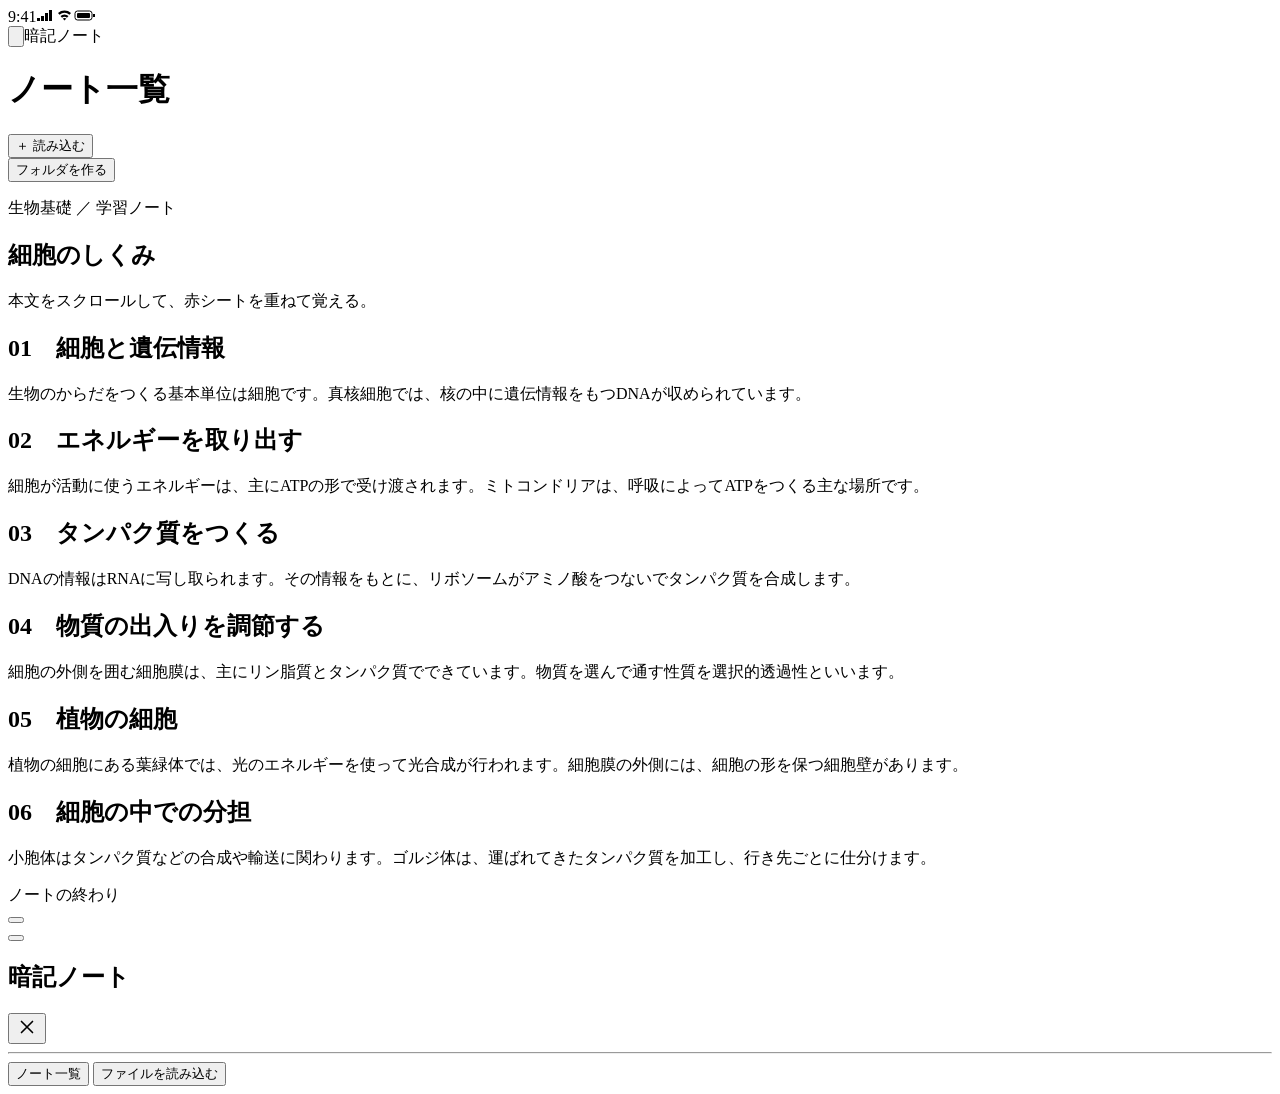
==== public/index.html @ ee3bf5c8 "Build deployable redsheet PWA for Cloudflare Pages" ====
<!doctype html>
<html lang="ja">
<meta charset="utf-8">
<meta name="viewport" content="width=device-width, initial-scale=1, viewport-fit=cover">
<meta name="theme-color" content="#df4d5c">
<meta name="apple-mobile-web-app-capable" content="yes">
<link rel="manifest" href="/manifest.webmanifest">
<link rel="apple-touch-icon" href="/icons/icon-192.png">
<title>赤シートで暗記</title>
<link rel="stylesheet" href="/app.css">
<main class="phone" id="phone" data-mode="library" aria-label="赤シート暗記アプリ">
  <div class="status" aria-hidden="true"><span>9:41</span><i class="notch"></i><svg width="59" height="14" viewBox="0 0 59 14" fill="currentColor"><path d="M1 10h3v3H1zm4-2h3v5H5zm4-3h3v8H9zm4-3h3v11h-3zm9 3a10 10 0 0 1 13 0l-1.5 1.8a8 8 0 0 0-10 0zm2.5 3a6 6 0 0 1 8 0l-1.5 1.7a4 4 0 0 0-5 0zm2.2 2.6a3 3 0 0 1 3.7 0l-1.9 2zM57 6h2v3h-2z"/><rect x="39" y="3" width="17" height="9" rx="2.5" fill="none" stroke="currentColor"/><rect x="41" y="5" width="13" height="5" rx="1"/></svg></div>
  <header id="header"><button class="menu-button" id="menuButton" aria-label="メニューを開く" aria-controls="drawer" aria-expanded="false"><svg viewBox="0 0 24 24" fill="none" stroke="currentColor" stroke-width="2" stroke-linecap="round"><path d="M5 7h14M5 12h14M5 17h9"/></svg></button><span id="modeTitle">暗記ノート</span></header>
  <div class="library" id="library" aria-labelledby="libraryTitle">
    <div class="library-heading"><h1 id="libraryTitle" tabindex="-1">ノート一覧</h1><button class="library-button" id="libraryImport" type="button">＋ 読み込む</button></div>
    <nav class="library-path" id="libraryPath" aria-label="フォルダの場所"></nav>
    <button class="library-button secondary" id="newFolder" type="button">フォルダを作る</button>
    <div id="libraryEditor"></div>
    <p class="library-status" id="libraryStatus" role="status"></p>
    <div class="library-list" id="libraryList"></div>
  </div>
  <input id="noteFile" type="file" accept=".md,.zip,text/markdown,application/zip" hidden>
  <div class="reading" id="reading" tabindex="0" aria-label="学習ノートの本文">
    <article>
      <p class="eyebrow">生物基礎 ／ 学習ノート</p>
      <h1>細胞のしくみ</h1>
      <p class="intro">本文をスクロールして、赤シートを重ねて覚える。</p>
      <section><h2>01　細胞と遺伝情報</h2><p>生物のからだをつくる基本単位は<span class="term">細胞</span>です。真核細胞では、<span class="term">核</span>の中に遺伝情報をもつ<span class="term">DNA</span>が収められています。</p></section>
      <section><h2>02　エネルギーを取り出す</h2><p>細胞が活動に使うエネルギーは、主に<span class="term">ATP</span>の形で受け渡されます。<span class="term">ミトコンドリア</span>は、呼吸によってATPをつくる主な場所です。</p></section>
      <section><h2>03　タンパク質をつくる</h2><p>DNAの情報は<span class="term">RNA</span>に写し取られます。その情報をもとに、<span class="term">リボソーム</span>がアミノ酸をつないでタンパク質を合成します。</p></section>
      <section><h2>04　物質の出入りを調節する</h2><p>細胞の外側を囲む<span class="term">細胞膜</span>は、主にリン脂質とタンパク質でできています。物質を選んで通す性質を<span class="term">選択的透過性</span>といいます。</p></section>
      <section><h2>05　植物の細胞</h2><p>植物の細胞にある<span class="term">葉緑体</span>では、光のエネルギーを使って<span class="term">光合成</span>が行われます。細胞膜の外側には、細胞の形を保つ<span class="term">細胞壁</span>があります。</p></section>
      <section><h2>06　細胞の中での分担</h2><p><span class="term">小胞体</span>はタンパク質などの合成や輸送に関わります。<span class="term">ゴルジ体</span>は、運ばれてきたタンパク質を加工し、行き先ごとに仕分けます。</p></section>
      <section class="end">ノートの終わり</section>
    </article>
  </div>
  <div class="sheet" aria-hidden="true"></div>
  <button class="grip" id="grip" aria-label="赤シートを上げる" aria-pressed="false"></button>
  <div class="test" id="test" aria-label="テストモード" hidden>
    <div class="test-progress"><span id="testNoteName"></span><span class="test-count" id="testCount"></span></div>
    <div class="test-body" id="testBody">
      <div class="test-prompt">
        <p class="test-kicker" id="testKicker">問題</p>
        <h1 class="test-question" id="testQuestion" tabindex="-1"></h1>
        <div class="test-prompt-media" id="testPromptMedia" hidden></div>
      </div>
      <div class="test-answer" id="testAnswer" hidden>
        <h2 id="testAnswerHeading" tabindex="-1">答え</h2>
        <div class="test-answer-value" id="testAnswerValue"></div>
        <div class="test-explanation" id="testExplanation">
          <h3>解説</h3><div id="testExplanationValue"></div>
        </div>
      </div>
    </div>
    <button class="test-reveal" id="revealAnswer" type="button" aria-label="答えと解説を表示">
      <svg viewBox="0 0 24 24" fill="none" stroke="currentColor" stroke-width="1.8" stroke-linecap="round" stroke-linejoin="round" aria-hidden="true"><path d="m6 11 6-6 6 6M12 5v14"/></svg>
      上にスワイプ<small>タップでも答えを表示</small>
    </button>
    <button class="test-next" id="nextQuestion" type="button" hidden></button>
  </div>
  <div class="home" aria-hidden="true"></div>
  <button class="scrim" id="scrim" tabindex="-1" aria-label="メニューを閉じる"></button>
  <aside class="drawer" id="drawer" role="dialog" aria-modal="true" aria-label="メニュー" inert>
    <h2>暗記ノート</h2>
    <button class="close" id="closeButton" aria-label="メニューを閉じる"><svg width="22" height="22" viewBox="0 0 24 24" fill="none" stroke="currentColor" stroke-width="1.8" stroke-linecap="round"><path d="m6 6 12 12M18 6 6 18"/></svg></button>
    <hr>
    <button class="current" id="openLibrary" aria-current="true">ノート一覧</button>
    <button class="current" id="openImport" aria-current="false">ファイルを読み込む</button>
  </aside>
</main>
<script src="/app.js" defer></script>
</html>
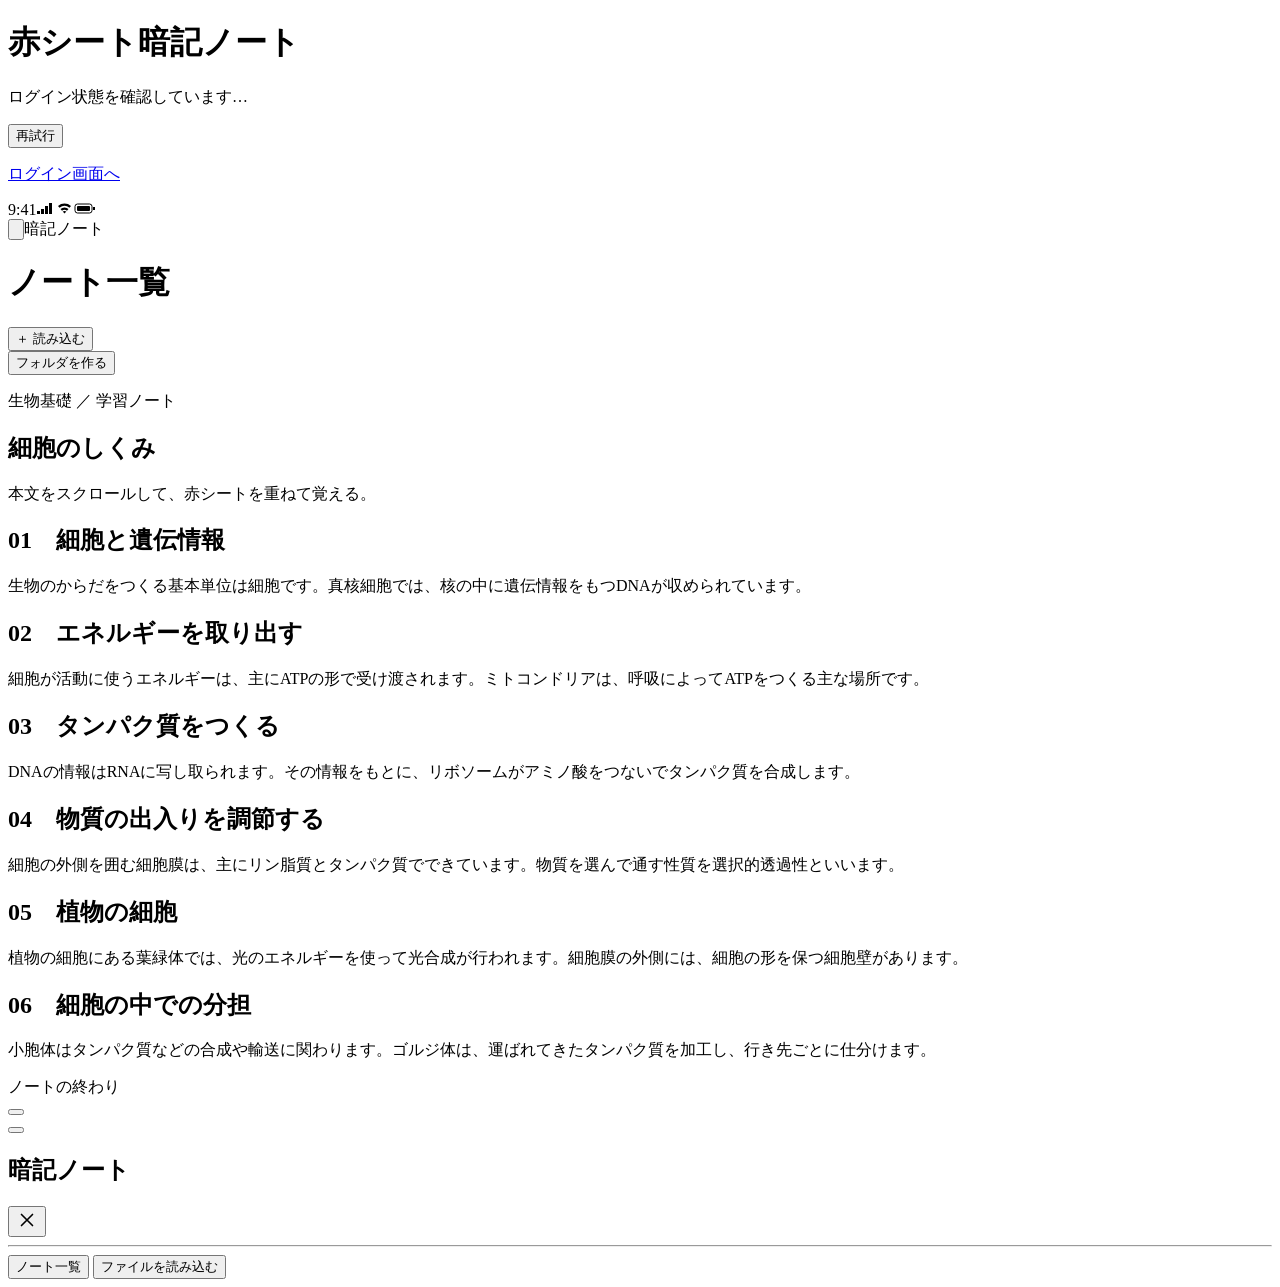
==== commit 747fb39e: "Add Google login with D1 allowlist and 90-day sessions" ====
--- a/public/index.html
+++ b/public/index.html
@@ -8,6 +8,9 @@
 <link rel="apple-touch-icon" href="/icons/icon-192.png">
 <title>赤シートで暗記</title>
 <link rel="stylesheet" href="/app.css">
+<link rel="stylesheet" href="/auth.css">
+<body class="auth-locked">
+<div id="authGate"><div class="auth-card"><h1>赤シート暗記ノート</h1><p id="authStatus" role="status">ログイン状態を確認しています…</p><button id="authRetry" type="button">再試行</button><p><a href="/login">ログイン画面へ</a></p></div></div>
 <main class="phone" id="phone" data-mode="library" aria-label="赤シート暗記アプリ">
   <div class="status" aria-hidden="true"><span>9:41</span><i class="notch"></i><svg width="59" height="14" viewBox="0 0 59 14" fill="currentColor"><path d="M1 10h3v3H1zm4-2h3v5H5zm4-3h3v8H9zm4-3h3v11h-3zm9 3a10 10 0 0 1 13 0l-1.5 1.8a8 8 0 0 0-10 0zm2.5 3a6 6 0 0 1 8 0l-1.5 1.7a4 4 0 0 0-5 0zm2.2 2.6a3 3 0 0 1 3.7 0l-1.9 2zM57 6h2v3h-2z"/><rect x="39" y="3" width="17" height="9" rx="2.5" fill="none" stroke="currentColor"/><rect x="41" y="5" width="13" height="5" rx="1"/></svg></div>
   <header id="header"><button class="menu-button" id="menuButton" aria-label="メニューを開く" aria-controls="drawer" aria-expanded="false"><svg viewBox="0 0 24 24" fill="none" stroke="currentColor" stroke-width="2" stroke-linecap="round"><path d="M5 7h14M5 12h14M5 17h9"/></svg></button><span id="modeTitle">暗記ノート</span></header>
@@ -68,5 +71,5 @@
     <button class="current" id="openImport" aria-current="false">ファイルを読み込む</button>
   </aside>
 </main>
-<script src="/app.js" defer></script>
+<script src="/bootstrap.js" defer></script>
 </html>
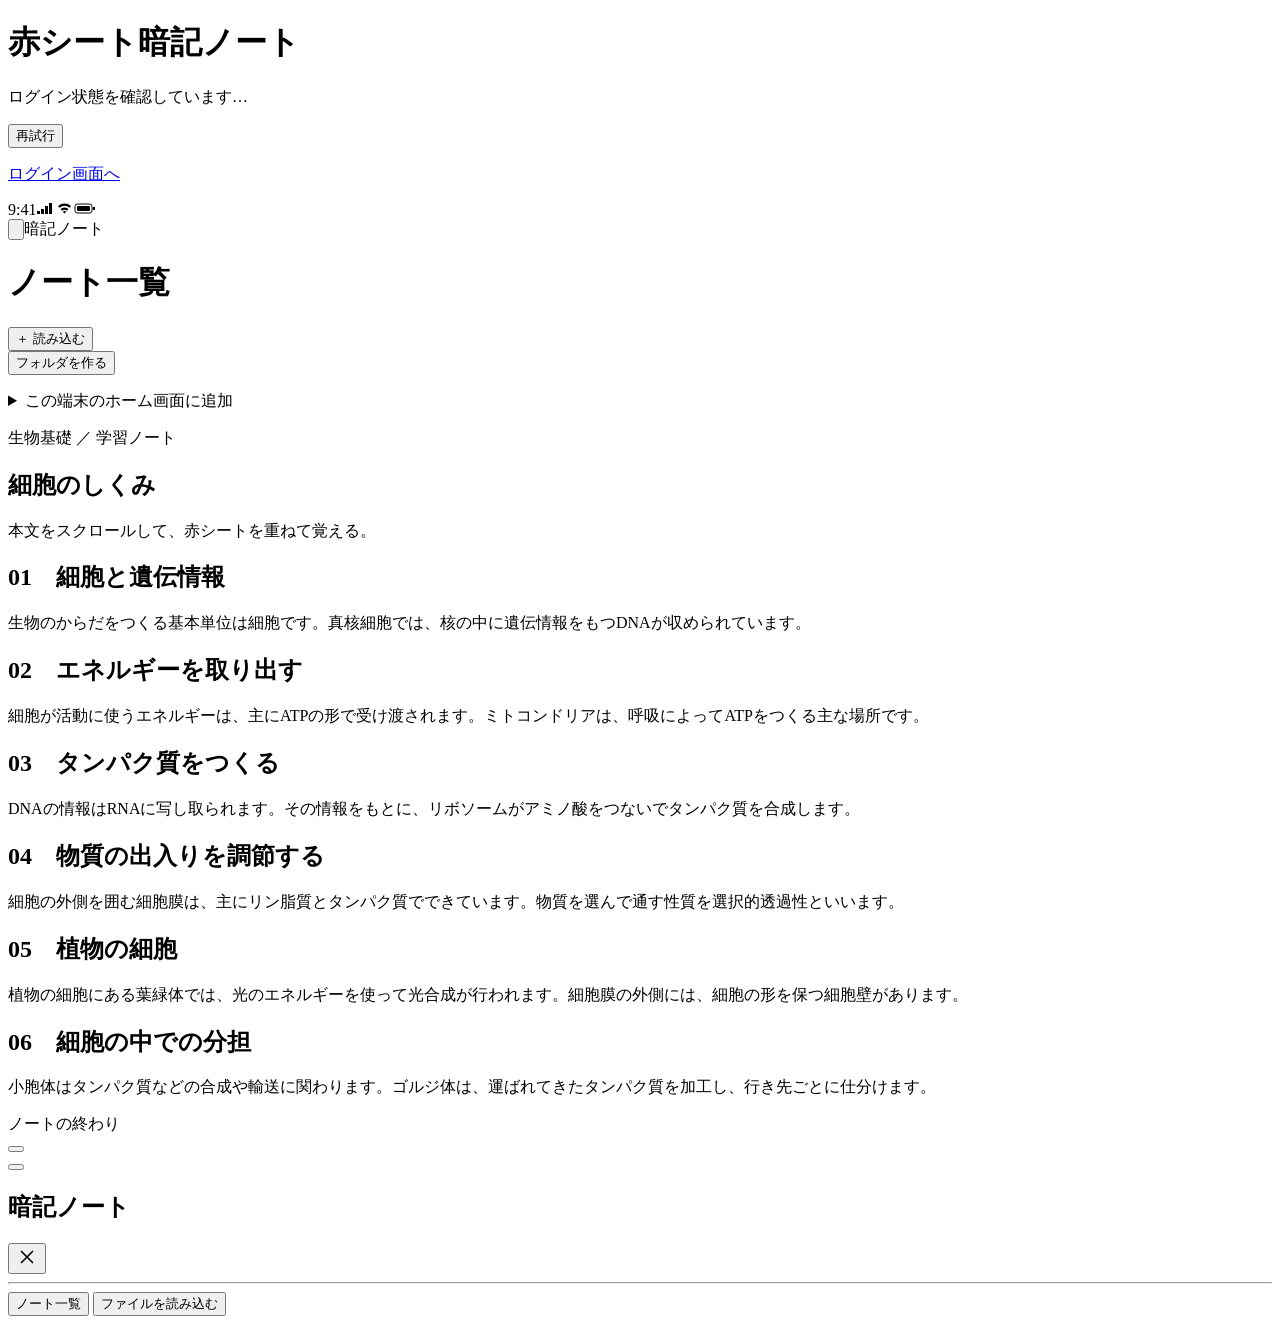
==== commit a4e9ac57: "Add tablet and Android layouts, install guidance, and cross-engine device checks" ====
--- a/public/index.html
+++ b/public/index.html
@@ -4,9 +4,12 @@
 <meta name="viewport" content="width=device-width, initial-scale=1, viewport-fit=cover">
 <meta name="theme-color" content="#df4d5c">
 <meta name="apple-mobile-web-app-capable" content="yes">
+<meta name="apple-mobile-web-app-title" content="赤シート">
+<meta name="apple-mobile-web-app-status-bar-style" content="default">
 <link rel="manifest" href="/manifest.webmanifest">
 <link rel="apple-touch-icon" href="/icons/icon-192.png">
 <title>赤シートで暗記</title>
+<link rel="stylesheet" href="/vendor/katex-0.19.1/katex.min.css">
 <link rel="stylesheet" href="/app.css">
 <link rel="stylesheet" href="/auth.css">
 <body class="auth-locked">
@@ -21,6 +24,7 @@
     <div id="libraryEditor"></div>
     <p class="library-status" id="libraryStatus" role="status"></p>
     <div class="library-list" id="libraryList"></div>
+    <details class="device-help" id="deviceHelp"><summary>この端末のホーム画面に追加</summary><p id="installHint"></p><button type="button" class="library-button" id="installApp" hidden>アプリをインストール</button><p id="installStatus" role="status"></p><p>オフラインで使う前に、この端末で教材を読み込み、オフライン利用期限の表示を確認してください。</p></details>
   </div>
   <input id="noteFile" type="file" accept=".md,.zip,text/markdown,application/zip" hidden>
   <div class="reading" id="reading" tabindex="0" aria-label="学習ノートの本文">
@@ -38,6 +42,7 @@
     </article>
   </div>
   <div class="sheet" aria-hidden="true"></div>
+  <div class="sheet-guard" id="sheetGuard" aria-hidden="true"></div>
   <button class="grip" id="grip" aria-label="赤シートを上げる" aria-pressed="false"></button>
   <div class="test" id="test" aria-label="テストモード" hidden>
     <div class="test-progress"><span id="testNoteName"></span><span class="test-count" id="testCount"></span></div>
@@ -55,11 +60,11 @@
         </div>
       </div>
     </div>
-    <button class="test-reveal" id="revealAnswer" type="button" aria-label="答えと解説を表示">
-      <svg viewBox="0 0 24 24" fill="none" stroke="currentColor" stroke-width="1.8" stroke-linecap="round" stroke-linejoin="round" aria-hidden="true"><path d="m6 11 6-6 6 6M12 5v14"/></svg>
-      上にスワイプ<small>タップでも答えを表示</small>
-    </button>
-    <button class="test-next" id="nextQuestion" type="button" hidden></button>
+    <div class="test-controls">
+      <button class="test-previous" id="previousQuestion" type="button" disabled>戻る</button>
+      <button class="test-reveal" id="revealAnswer" type="button">答えを表示</button>
+      <button class="test-next" id="nextQuestion" type="button" hidden></button>
+    </div>
   </div>
   <div class="home" aria-hidden="true"></div>
   <button class="scrim" id="scrim" tabindex="-1" aria-label="メニューを閉じる"></button>
@@ -71,5 +76,7 @@
     <button class="current" id="openImport" aria-current="false">ファイルを読み込む</button>
   </aside>
 </main>
+<script src="/device.js" defer></script>
+<script src="/offline.js" defer></script>
 <script src="/bootstrap.js" defer></script>
 </html>
